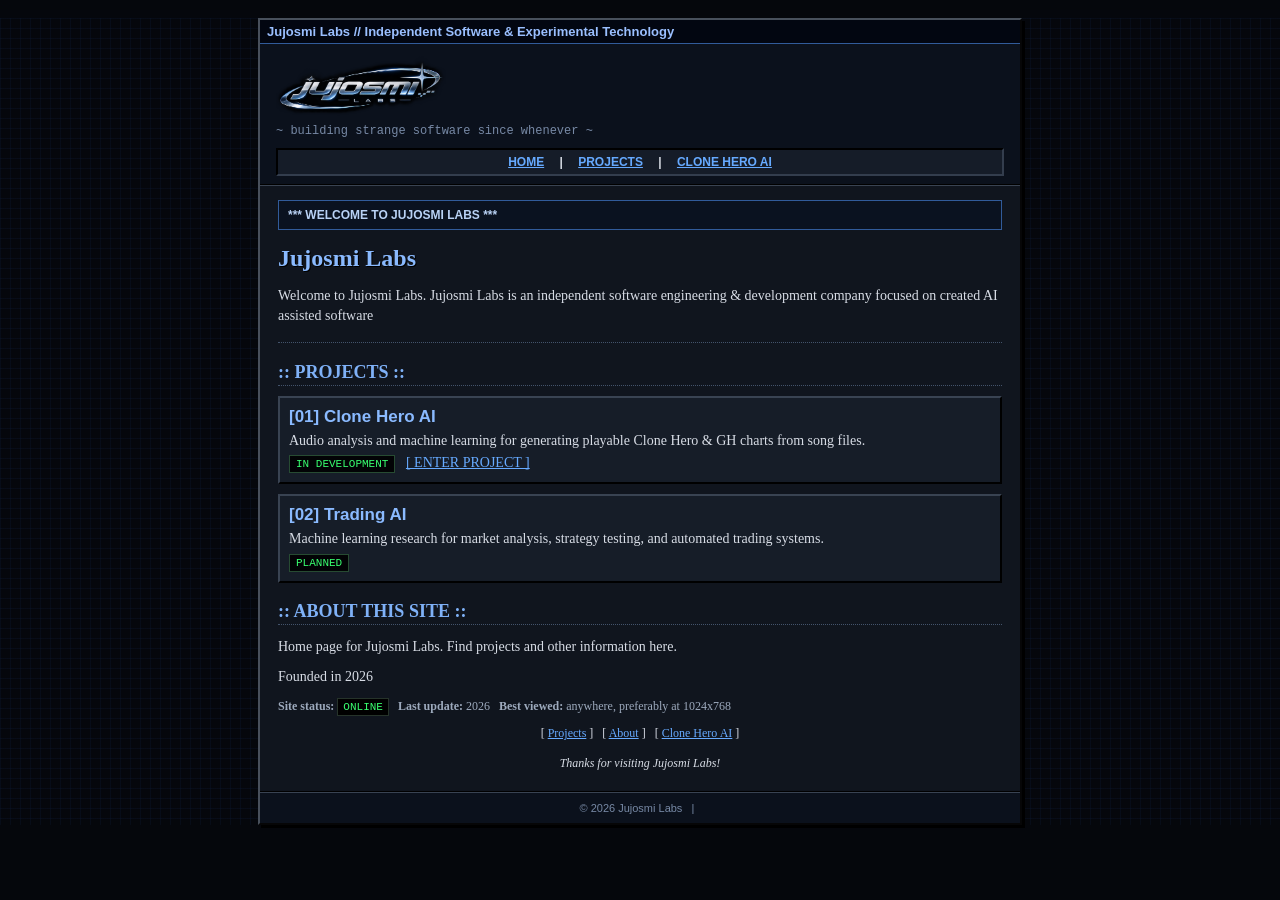
==== index.html @ 670156c3 "Add files via upload" ====
<!DOCTYPE html>
<html lang="en">
<head>
<meta charset="UTF-8"><meta name="viewport" content="width=device-width,initial-scale=1.0">
<title>Jujosmi Labs - Home</title><link rel="icon" type="image/png" href="favicon.png">
<style>
html,body{margin:0;padding:0;background:#05070c;font-family:"Times New Roman",Times,serif;color:#d7dce5;font-size:14px}
body{background-image:linear-gradient(rgba(15,35,70,.22) 1px,transparent 1px),linear-gradient(90deg,rgba(15,35,70,.22) 1px,transparent 1px);background-size:10px 10px}
a{color:#66aaff;text-decoration:underline}
a:visited{color:#a77cff}
a:hover{color:#fff}
.page{width:760px;margin:18px auto;background:#10151e;border:2px outset #48505c;box-shadow:3px 3px 0 #000}
.topbar{background:#020611;color:#9abfff;padding:4px 7px;font:bold 13px Arial,Helvetica,sans-serif;border-bottom:1px solid #315b9a}
.header{padding:10px 16px 8px;background:#0b111c;border-bottom:2px groove #394352}
.brand{display:flex;align-items:center;gap:12px;min-height:48px}
.brand img{width:170px;height:auto;display:block}
.subtitle{font:12px "Courier New",monospace;margin-top:2px;color:#7789a5}
.nav{margin-top:10px;background:#151c28;border:2px inset #333d4d;padding:5px;text-align:center;font:bold 12px Arial,Helvetica,sans-serif}
.nav a{margin:0 12px}
.content{padding:14px 18px 20px}
.notice{background:#0a1220;border:1px solid #315b9a;padding:7px 9px;font:12px Arial,Helvetica,sans-serif;color:#b9d2f5}
h1{font-size:24px;margin:15px 0 4px;color:#8abaff;text-shadow:1px 1px #000}
h2{font-size:18px;margin:18px 0 5px;color:#7fb1f7;border-bottom:1px dotted #43536b;padding-bottom:2px}
.intro{line-height:1.45}
hr{border:0;border-top:1px dotted #43536b;height:1px;margin:15px 0}
.project{border:2px outset #394352;background:#161d28;margin:10px 0;padding:9px}
.project-title{font:bold 17px Arial,Helvetica,sans-serif;color:#8abaff}
.project p{margin:5px 0;line-height:1.35}
.status{display:inline-block;background:#020305;color:#39ff70;padding:2px 6px;font:11px "Courier New",monospace;border:1px solid #274b32}
.small{font-size:12px;color:#9daabd}
.counter{font:11px "Courier New",monospace;background:#000;color:#39ff70;padding:2px 5px;border:1px solid #26332a}
.footer{border-top:2px groove #394352;background:#0b111c;text-align:center;padding:9px;font:11px Arial,Helvetica,sans-serif;color:#7789a5}
.webring{margin-top:12px;text-align:center;font-size:12px}
.box{border:2px outset #394352;background:#161d28;padding:10px;margin:12px 0}
.box-title{background:#07142a;color:#8abaff;font:bold 13px Arial,Helvetica,sans-serif;padding:3px 6px;margin:-10px -10px 9px;border-bottom:1px solid #315b9a}
table{border-collapse:collapse;width:100%;font-size:13px}
td{border:1px solid #3b4656;padding:7px;vertical-align:top}
td:first-child{width:28%;font-weight:bold;background:#111923;color:#9dc4fa}
.phase{margin:10px 0;padding:8px;border-left:5px solid #315b9a;background:#111923}
.phase b{color:#8abaff}
.tagline{font-style:italic;color:#8d9bb0;margin-bottom:13px}
@media(max-width:800px){.page{width:calc(100% - 12px);margin:6px auto}.nav a{margin:0 5px}.brand img{width:145px}}
</style>
</head>
<body>
<div class="page">
<div class="topbar">Jujosmi Labs // Independent Software &amp; Experimental Technology</div>
<header class="header">
<div class="brand"><img src="jujosmi-logo-detailed.png" alt="Jujosmi Labs"></div>
<div class="subtitle">~ building strange software since whenever ~</div>
<nav class="nav"><a href="index.html">HOME</a> | <a href="#projects">PROJECTS</a> | <a href="cloneheroai.html">CLONE HERO AI</a></nav>
</header>
<main class="content">
<div class="notice"><b>*** WELCOME TO JUJOSMI LABS ***</b> &nbsp;</div>
<h1>Jujosmi Labs</h1>
<p class="intro">Welcome to Jujosmi Labs. Jujosmi Labs is an independent software engineering & development company focused on created AI assisted software</p>
<hr>
<h2 id="projects">:: PROJECTS ::</h2>
<div class="project"><div class="project-title">[01] Clone Hero AI</div><p>Audio analysis and machine learning for generating playable Clone Hero & GH charts from song files.</p><span class="status">IN DEVELOPMENT</span> &nbsp; <a href="cloneheroai.html">[ ENTER PROJECT ]</a></div>
<div class="project"><div class="project-title">[02] Trading AI</div><p>Machine learning research for market analysis, strategy testing, and automated trading systems.</p><span class="status">PLANNED</span></div>
<h2 id="about">:: ABOUT THIS SITE ::</h2>
<p>Home page for Jujosmi Labs. Find projects and other information here.</p>
<p>Founded in 2026</p>
<p class="small"><b>Site status:</b> <span class="counter">ONLINE</span> &nbsp; <b>Last update:</b> 2026 &nbsp; <b>Best viewed:</b> anywhere, preferably at 1024x768</p>
<div class="webring">[ <a href="#projects">Projects</a> ] &nbsp; [ <a href="#about">About</a> ] &nbsp; [ <a href="cloneheroai.html">Clone Hero AI</a> ]<br><br><i>Thanks for visiting Jujosmi Labs!</i></div>
</main>
<footer class="footer">© 2026 Jujosmi Labs &nbsp; | &nbsp; <br><span class="small"></span></footer>
</div></body></html>
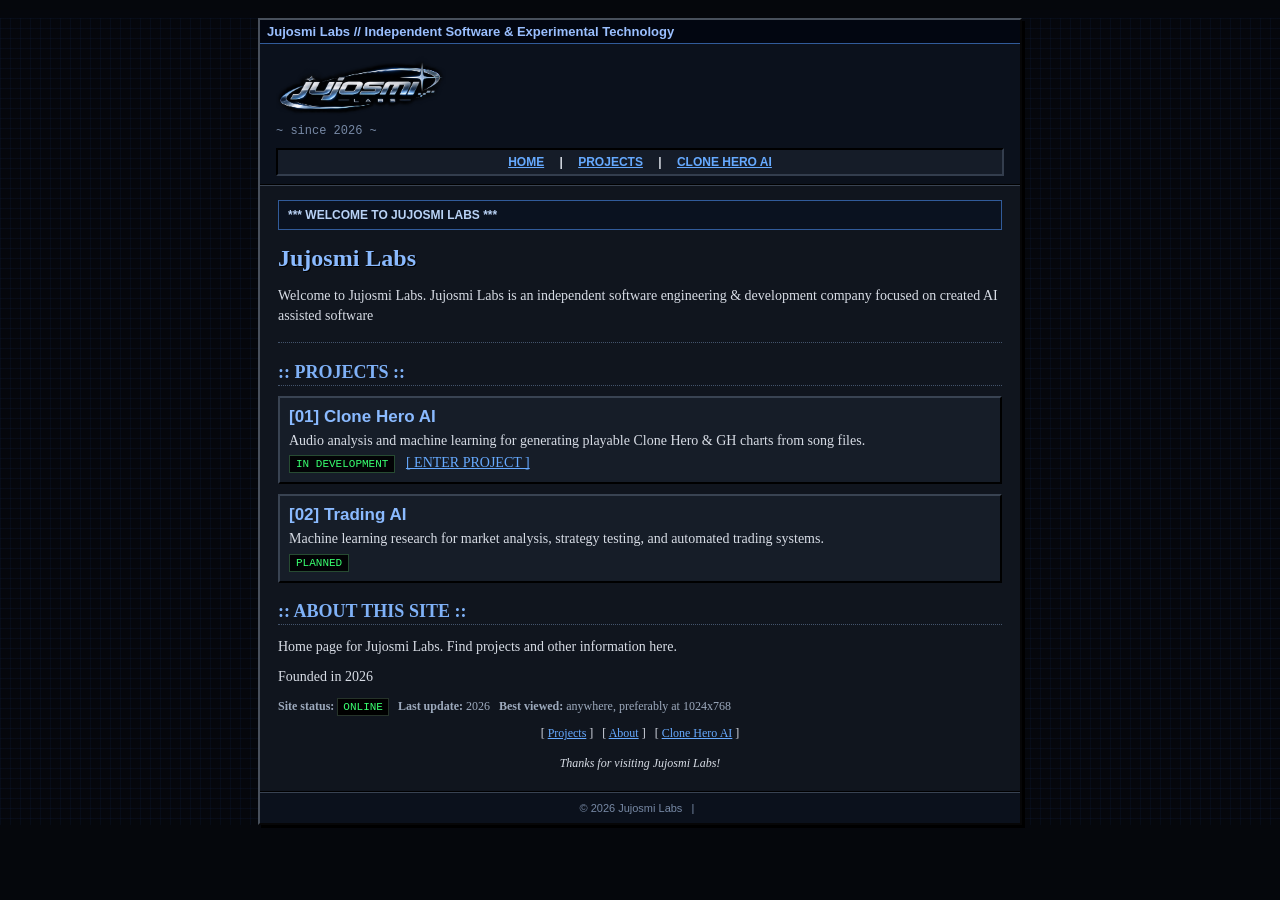
==== commit a075f649: "Add files via upload" ====
--- a/index.html
+++ b/index.html
@@ -2,7 +2,7 @@
 <html lang="en">
 <head>
 <meta charset="UTF-8"><meta name="viewport" content="width=device-width,initial-scale=1.0">
-<title>Jujosmi Labs - Home</title><link rel="icon" type="image/png" href="favicon.png">
+<title>jujosmi labs // スミス・ラボ</title><link rel="icon" type="image/png" href="favicon.png">
 <style>
 html,body{margin:0;padding:0;background:#05070c;font-family:"Times New Roman",Times,serif;color:#d7dce5;font-size:14px}
 body{background-image:linear-gradient(rgba(15,35,70,.22) 1px,transparent 1px),linear-gradient(90deg,rgba(15,35,70,.22) 1px,transparent 1px);background-size:10px 10px}
@@ -47,7 +47,7 @@
 <div class="topbar">Jujosmi Labs // Independent Software &amp; Experimental Technology</div>
 <header class="header">
 <div class="brand"><img src="jujosmi-logo-detailed.png" alt="Jujosmi Labs"></div>
-<div class="subtitle">~ building strange software since whenever ~</div>
+<div class="subtitle">~ since 2026 ~</div>
 <nav class="nav"><a href="index.html">HOME</a> | <a href="#projects">PROJECTS</a> | <a href="cloneheroai.html">CLONE HERO AI</a></nav>
 </header>
 <main class="content">
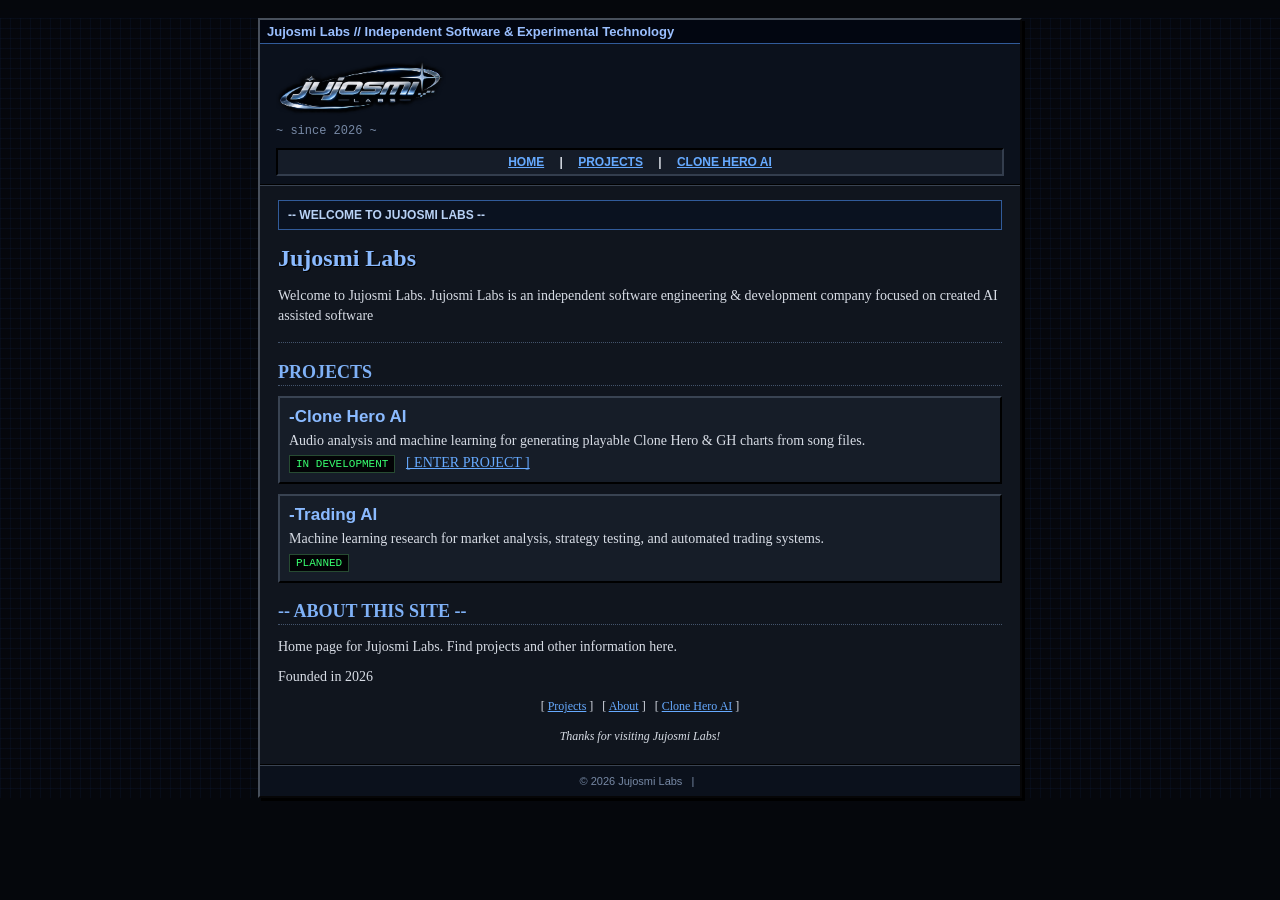
==== commit 218cc1b0: "Add files via upload" ====
--- a/index.html
+++ b/index.html
@@ -2,7 +2,7 @@
 <html lang="en">
 <head>
 <meta charset="UTF-8"><meta name="viewport" content="width=device-width,initial-scale=1.0">
-<title>jujosmi labs // スミス・ラボ</title><link rel="icon" type="image/png" href="favicon.png">
+<title>Jujosmi Labs</title><link rel="icon" type="image/png" href="favicon.png">
 <style>
 html,body{margin:0;padding:0;background:#05070c;font-family:"Times New Roman",Times,serif;color:#d7dce5;font-size:14px}
 body{background-image:linear-gradient(rgba(15,35,70,.22) 1px,transparent 1px),linear-gradient(90deg,rgba(15,35,70,.22) 1px,transparent 1px);background-size:10px 10px}
@@ -51,17 +51,16 @@
 <nav class="nav"><a href="index.html">HOME</a> | <a href="#projects">PROJECTS</a> | <a href="cloneheroai.html">CLONE HERO AI</a></nav>
 </header>
 <main class="content">
-<div class="notice"><b>*** WELCOME TO JUJOSMI LABS ***</b> &nbsp;</div>
+<div class="notice"><b>-- WELCOME TO JUJOSMI LABS --</b> &nbsp;</div>
 <h1>Jujosmi Labs</h1>
 <p class="intro">Welcome to Jujosmi Labs. Jujosmi Labs is an independent software engineering & development company focused on created AI assisted software</p>
 <hr>
-<h2 id="projects">:: PROJECTS ::</h2>
-<div class="project"><div class="project-title">[01] Clone Hero AI</div><p>Audio analysis and machine learning for generating playable Clone Hero & GH charts from song files.</p><span class="status">IN DEVELOPMENT</span> &nbsp; <a href="cloneheroai.html">[ ENTER PROJECT ]</a></div>
-<div class="project"><div class="project-title">[02] Trading AI</div><p>Machine learning research for market analysis, strategy testing, and automated trading systems.</p><span class="status">PLANNED</span></div>
-<h2 id="about">:: ABOUT THIS SITE ::</h2>
+<h2 id="projects">PROJECTS</h2>
+<div class="project"><div class="project-title">-Clone Hero AI</div><p>Audio analysis and machine learning for generating playable Clone Hero & GH charts from song files.</p><span class="status">IN DEVELOPMENT</span> &nbsp; <a href="cloneheroai.html">[ ENTER PROJECT ]</a></div>
+<div class="project"><div class="project-title">-Trading AI</div><p>Machine learning research for market analysis, strategy testing, and automated trading systems.</p><span class="status">PLANNED</span></div>
+<h2 id="about">-- ABOUT THIS SITE --</h2>
 <p>Home page for Jujosmi Labs. Find projects and other information here.</p>
 <p>Founded in 2026</p>
-<p class="small"><b>Site status:</b> <span class="counter">ONLINE</span> &nbsp; <b>Last update:</b> 2026 &nbsp; <b>Best viewed:</b> anywhere, preferably at 1024x768</p>
 <div class="webring">[ <a href="#projects">Projects</a> ] &nbsp; [ <a href="#about">About</a> ] &nbsp; [ <a href="cloneheroai.html">Clone Hero AI</a> ]<br><br><i>Thanks for visiting Jujosmi Labs!</i></div>
 </main>
 <footer class="footer">© 2026 Jujosmi Labs &nbsp; | &nbsp; <br><span class="small"></span></footer>
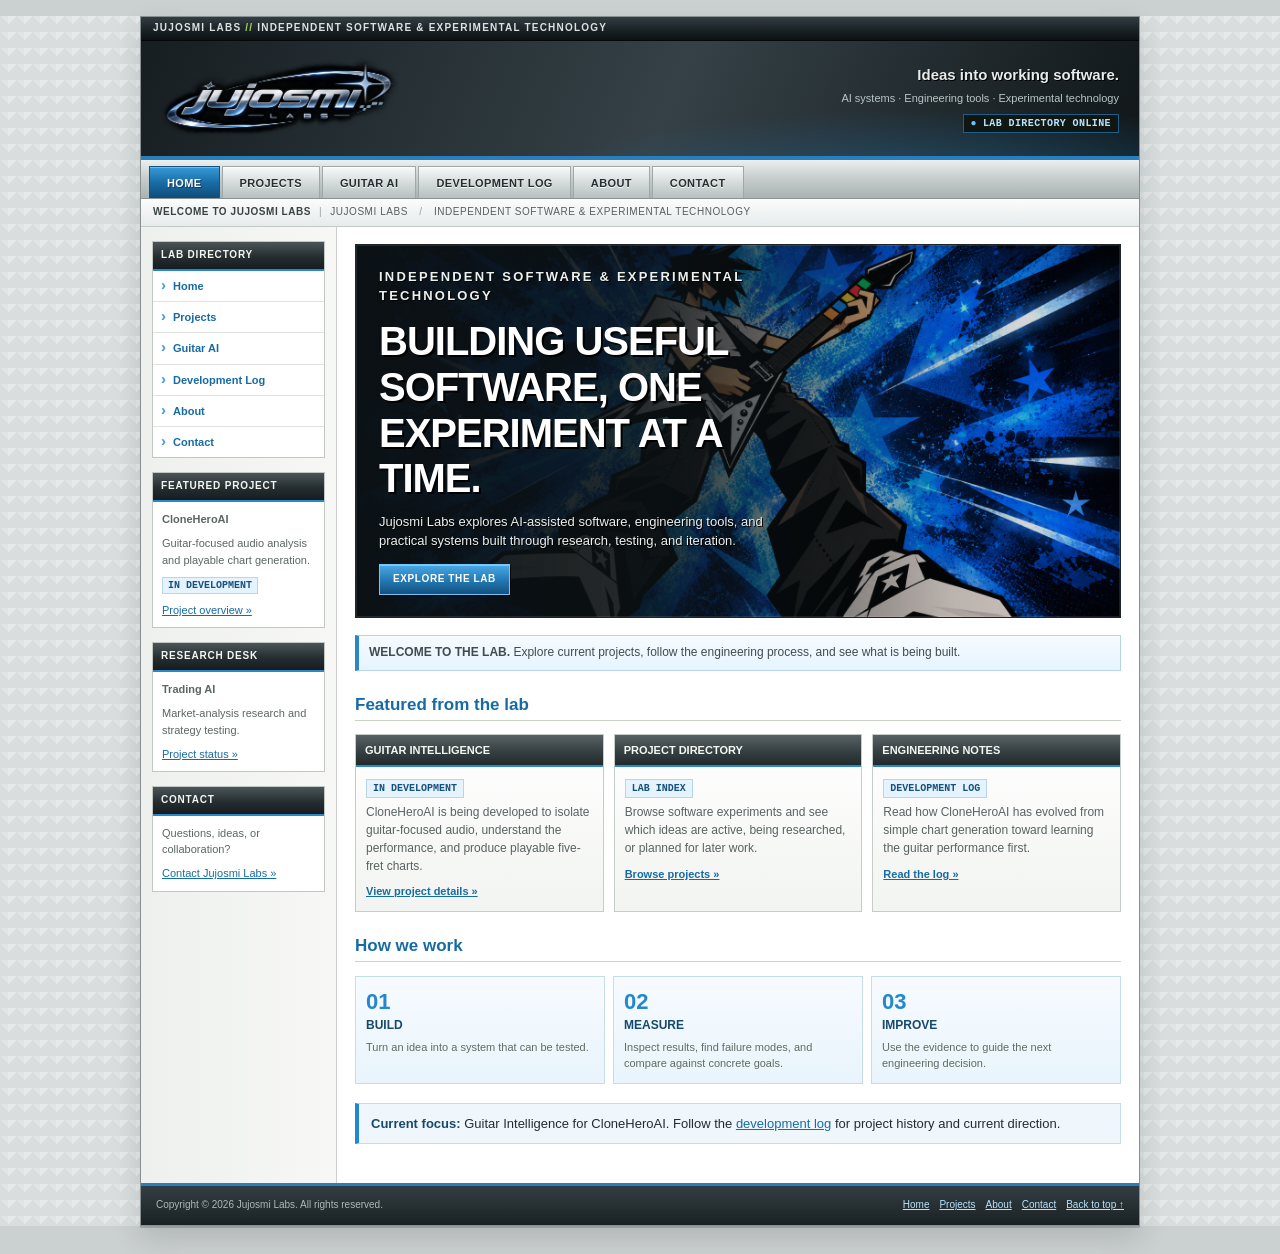
==== commit b2ab77bc: "Add files via upload" ====
--- a/index.html
+++ b/index.html
@@ -1,67 +1,54 @@
-<!DOCTYPE html>
+<!doctype html>
 <html lang="en">
 <head>
-<meta charset="UTF-8"><meta name="viewport" content="width=device-width,initial-scale=1.0">
-<title>Jujosmi Labs</title><link rel="icon" type="image/png" href="favicon.png">
-<style>
-html,body{margin:0;padding:0;background:#05070c;font-family:"Times New Roman",Times,serif;color:#d7dce5;font-size:14px}
-body{background-image:linear-gradient(rgba(15,35,70,.22) 1px,transparent 1px),linear-gradient(90deg,rgba(15,35,70,.22) 1px,transparent 1px);background-size:10px 10px}
-a{color:#66aaff;text-decoration:underline}
-a:visited{color:#a77cff}
-a:hover{color:#fff}
-.page{width:760px;margin:18px auto;background:#10151e;border:2px outset #48505c;box-shadow:3px 3px 0 #000}
-.topbar{background:#020611;color:#9abfff;padding:4px 7px;font:bold 13px Arial,Helvetica,sans-serif;border-bottom:1px solid #315b9a}
-.header{padding:10px 16px 8px;background:#0b111c;border-bottom:2px groove #394352}
-.brand{display:flex;align-items:center;gap:12px;min-height:48px}
-.brand img{width:170px;height:auto;display:block}
-.subtitle{font:12px "Courier New",monospace;margin-top:2px;color:#7789a5}
-.nav{margin-top:10px;background:#151c28;border:2px inset #333d4d;padding:5px;text-align:center;font:bold 12px Arial,Helvetica,sans-serif}
-.nav a{margin:0 12px}
-.content{padding:14px 18px 20px}
-.notice{background:#0a1220;border:1px solid #315b9a;padding:7px 9px;font:12px Arial,Helvetica,sans-serif;color:#b9d2f5}
-h1{font-size:24px;margin:15px 0 4px;color:#8abaff;text-shadow:1px 1px #000}
-h2{font-size:18px;margin:18px 0 5px;color:#7fb1f7;border-bottom:1px dotted #43536b;padding-bottom:2px}
-.intro{line-height:1.45}
-hr{border:0;border-top:1px dotted #43536b;height:1px;margin:15px 0}
-.project{border:2px outset #394352;background:#161d28;margin:10px 0;padding:9px}
-.project-title{font:bold 17px Arial,Helvetica,sans-serif;color:#8abaff}
-.project p{margin:5px 0;line-height:1.35}
-.status{display:inline-block;background:#020305;color:#39ff70;padding:2px 6px;font:11px "Courier New",monospace;border:1px solid #274b32}
-.small{font-size:12px;color:#9daabd}
-.counter{font:11px "Courier New",monospace;background:#000;color:#39ff70;padding:2px 5px;border:1px solid #26332a}
-.footer{border-top:2px groove #394352;background:#0b111c;text-align:center;padding:9px;font:11px Arial,Helvetica,sans-serif;color:#7789a5}
-.webring{margin-top:12px;text-align:center;font-size:12px}
-.box{border:2px outset #394352;background:#161d28;padding:10px;margin:12px 0}
-.box-title{background:#07142a;color:#8abaff;font:bold 13px Arial,Helvetica,sans-serif;padding:3px 6px;margin:-10px -10px 9px;border-bottom:1px solid #315b9a}
-table{border-collapse:collapse;width:100%;font-size:13px}
-td{border:1px solid #3b4656;padding:7px;vertical-align:top}
-td:first-child{width:28%;font-weight:bold;background:#111923;color:#9dc4fa}
-.phase{margin:10px 0;padding:8px;border-left:5px solid #315b9a;background:#111923}
-.phase b{color:#8abaff}
-.tagline{font-style:italic;color:#8d9bb0;margin-bottom:13px}
-@media(max-width:800px){.page{width:calc(100% - 12px);margin:6px auto}.nav a{margin:0 5px}.brand img{width:145px}}
-</style>
+<meta charset="utf-8">
+<meta name="viewport" content="width=device-width, initial-scale=1">
+<title>Jujosmi Labs | Independent Software & Experimental Technology</title>
+<meta name="description" content="Jujosmi Labs — independent software engineering, AI-assisted software, and experimental technology.">
+<link rel="icon" type="image/png" href="favicon.png">
+<link rel="stylesheet" href="retro.css">
 </head>
 <body>
-<div class="page">
-<div class="topbar">Jujosmi Labs // Independent Software &amp; Experimental Technology</div>
-<header class="header">
-<div class="brand"><img src="jujosmi-logo-detailed.png" alt="Jujosmi Labs"></div>
-<div class="subtitle">~ since 2026 ~</div>
-<nav class="nav"><a href="index.html">HOME</a> | <a href="#projects">PROJECTS</a> | <a href="cloneheroai.html">CLONE HERO AI</a></nav>
-</header>
-<main class="content">
-<div class="notice"><b>-- WELCOME TO JUJOSMI LABS --</b> &nbsp;</div>
-<h1>Jujosmi Labs</h1>
-<p class="intro">Welcome to Jujosmi Labs. Jujosmi Labs is an independent software engineering & development company focused on created AI assisted software</p>
-<hr>
-<h2 id="projects">PROJECTS</h2>
-<div class="project"><div class="project-title">-Clone Hero AI</div><p>Audio analysis and machine learning for generating playable Clone Hero & GH charts from song files.</p><span class="status">IN DEVELOPMENT</span> &nbsp; <a href="cloneheroai.html">[ ENTER PROJECT ]</a></div>
-<div class="project"><div class="project-title">-Trading AI</div><p>Machine learning research for market analysis, strategy testing, and automated trading systems.</p><span class="status">PLANNED</span></div>
-<h2 id="about">-- ABOUT THIS SITE --</h2>
-<p>Home page for Jujosmi Labs. Find projects and other information here.</p>
-<p>Founded in 2026</p>
-<div class="webring">[ <a href="#projects">Projects</a> ] &nbsp; [ <a href="#about">About</a> ] &nbsp; [ <a href="cloneheroai.html">Clone Hero AI</a> ]<br><br><i>Thanks for visiting Jujosmi Labs!</i></div>
-</main>
-<footer class="footer">© 2026 Jujosmi Labs &nbsp; | &nbsp; <br><span class="small"></span></footer>
-</div></body></html>+<div class="site-shell" id="top">
+  <div class="topline">Jujosmi Labs <span style="color:#a9d85b">//</span> Independent Software &amp; Experimental Technology</div>
+  <header class="brand-header">
+    <a class="brand-link" href="index.html" aria-label="Jujosmi Labs home"><img src="jujosmi-logo-detailed.png" alt="Jujosmi Labs"></a>
+    <div class="brand-copy"><p class="strap">Ideas into working software.</p><p class="substrap">AI systems · Engineering tools · Experimental technology</p><span class="online">LAB DIRECTORY ONLINE</span></div>
+  </header>
+  <nav class="main-nav" aria-label="Main navigation"><a href="index.html" aria-current="page">Home</a><a href="projects.html">Projects</a><a href="cloneheroai.html">Guitar AI</a><a href="devblog.html">Development Log</a><a href="about.html">About</a><a href="contact.html">Contact</a></nav>
+  
+  <div class="section-strip"><strong>Welcome to Jujosmi Labs</strong><span class="sep">|</span>Jujosmi Labs <span class="sep">/</span> Independent Software &amp; Experimental Technology</div>
+  <div class="layout">
+    <aside class="sidebar" aria-label="Lab directory">
+      <div class="side-box"><div class="side-heading">Lab Directory</div><ul class="side-links"><li><a href="index.html">Home</a></li><li><a href="projects.html">Projects</a></li><li><a href="cloneheroai.html">Guitar AI</a></li><li><a href="devblog.html">Development Log</a></li><li><a href="about.html">About</a></li><li><a href="contact.html">Contact</a></li></ul></div>
+      <div class="side-box"><div class="side-heading">Featured Project</div><div class="side-content"><p><strong>CloneHeroAI</strong></p><p>Guitar-focused audio analysis and playable chart generation.</p><p><span class="side-status">IN DEVELOPMENT</span></p><p><a href="cloneheroai.html">Project overview &raquo;</a></p></div></div>
+      <div class="side-box"><div class="side-heading">Research Desk</div><div class="side-content"><p><strong>Trading AI</strong></p><p>Market-analysis research and strategy testing.</p><p><a href="projects.html">Project status &raquo;</a></p></div></div>
+      <div class="side-box"><div class="side-heading">Contact</div><div class="side-content"><p>Questions, ideas, or collaboration?</p><p><a href="contact.html">Contact Jujosmi Labs &raquo;</a></p></div></div>
+    </aside>
+    <main class="content"><section class="hero-feature" aria-label="Jujosmi Labs introduction">
+  <div class="hero-copy">
+    <p class="hero-eyebrow">Independent software &amp; experimental technology</p>
+    <h1>Building useful software, one experiment at a time.</h1>
+    <p>Jujosmi Labs explores AI-assisted software, engineering tools, and practical systems built through research, testing, and iteration.</p>
+    <a class="hero-action" href="projects.html">Explore the lab</a>
+  </div>
+</section>
+<div class="notice"><strong>WELCOME TO THE LAB.</strong> Explore current projects, follow the engineering process, and see what is being built.</div>
+<h2 id="featured">Featured from the lab</h2>
+<div class="feature-grid">
+  <section class="feature-panel"><h3>Guitar Intelligence</h3><div class="panel-body"><span class="status-pill">In development</span><p>CloneHeroAI is being developed to isolate guitar-focused audio, understand the performance, and produce playable five-fret charts.</p><a class="panel-link" href="cloneheroai.html">View project details &raquo;</a></div></section>
+  <section class="feature-panel"><h3>Project Directory</h3><div class="panel-body"><span class="status-pill">Lab index</span><p>Browse software experiments and see which ideas are active, being researched, or planned for later work.</p><a class="panel-link" href="projects.html">Browse projects &raquo;</a></div></section>
+  <section class="feature-panel"><h3>Engineering Notes</h3><div class="panel-body"><span class="status-pill">Development log</span><p>Read how CloneHeroAI has evolved from simple chart generation toward learning the guitar performance first.</p><a class="panel-link" href="devblog.html">Read the log &raquo;</a></div></section>
+</div>
+<h2>How we work</h2>
+<div class="steps">
+  <div class="step"><span class="num">01</span><strong>BUILD</strong><p>Turn an idea into a system that can be tested.</p></div>
+  <div class="step"><span class="num">02</span><strong>MEASURE</strong><p>Inspect results, find failure modes, and compare against concrete goals.</p></div>
+  <div class="step"><span class="num">03</span><strong>IMPROVE</strong><p>Use the evidence to guide the next engineering decision.</p></div>
+</div>
+<div class="callout"><strong>Current focus:</strong> Guitar Intelligence for CloneHeroAI. Follow the <a href="devblog.html">development log</a> for project history and current direction.</div></main>
+  </div>
+  <footer class="footer"><div>Copyright &copy; 2026 Jujosmi Labs. All rights reserved.</div><div class="footer-links"><a href="index.html">Home</a><a href="projects.html">Projects</a><a href="about.html">About</a><a href="contact.html">Contact</a><a href="#top">Back to top &uarr;</a></div></footer>
+</div>
+</body>
+</html>
--- a/retro.css
+++ b/retro.css
@@ -0,0 +1,427 @@
+/* Jujosmi Labs — early-2000s technology portal theme */
+:root {
+  --ink: #1c2429;
+  --ink-2: #10171b;
+  --green: #2388cf;
+  --green-bright: #70c6ff;
+  --green-dark: #14517d;
+  --link: #176ba5;
+  --text: #252b2d;
+  --muted: #697174;
+  --line: #bfc5c5;
+  --panel: #f5f6f3;
+}
+* { box-sizing: border-box; }
+html { background: #cbd0d0; }
+body {
+  margin: 0;
+  color: var(--text);
+  font-family: Arial, Helvetica, sans-serif;
+  font-size: 13px;
+  line-height: 1.48;
+  background:
+    linear-gradient(135deg, rgba(255,255,255,.38) 25%, transparent 25%) -8px 0/16px 16px,
+    linear-gradient(225deg, rgba(255,255,255,.22) 25%, transparent 25%) -8px 0/16px 16px,
+    #d8dddd;
+}
+a { color: var(--link); text-decoration: underline; }
+a:visited { color: #5d6b2f; }
+a:hover, a:focus { color: #192600; text-decoration: none; }
+img { max-width: 100%; }
+.site-shell {
+  width: min(1000px, calc(100% - 28px));
+  margin: 16px auto 28px;
+  background: #fff;
+  border: 1px solid #899092;
+  box-shadow: 0 2px 0 rgba(0,0,0,.17), 0 12px 26px rgba(32,41,42,.16);
+}
+.topline {
+  min-height: 24px;
+  padding: 4px 12px;
+  color: #dce2e2;
+  background: linear-gradient(#323d42, #171e22 65%, #0c1114);
+  border-bottom: 1px solid #050809;
+  font-size: 10px;
+  font-weight: bold;
+  letter-spacing: .12em;
+  text-transform: uppercase;
+}
+.brand-header {
+  display: flex;
+  align-items: center;
+  justify-content: space-between;
+  gap: 18px;
+  min-height: 105px;
+  padding: 10px 20px;
+  color: #e9ecec;
+  background:
+    radial-gradient(ellipse at 82% 120%, rgba(137,190,30,.34), transparent 36%),
+    linear-gradient(112deg, #171e22, #354147 53%, #111719);
+  border-bottom: 4px solid #789f26;
+}
+.brand-link { display: inline-flex; align-items: center; flex: 0 0 auto; }
+.brand-link img { display: block; width: 238px; height: auto; }
+.brand-copy { margin-left: auto; text-align: right; max-width: 340px; }
+.brand-copy .strap { margin: 0; color: #e8ecec; font-size: 15px; font-weight: bold; text-shadow: 1px 1px #000; }
+.brand-copy .substrap { margin: 4px 0 0; color: #b9c6c6; font-size: 11px; }
+.online { display: inline-block; margin-top: 8px; padding: 3px 7px; color: #c5e786; background: #101713; border: 1px solid #5b7e24; font: bold 10px "Courier New", monospace; letter-spacing: .04em; }
+.online:before { content: "●"; color: #a0d638; margin-right: 6px; }
+.main-nav {
+  display: flex;
+  flex-wrap: wrap;
+  gap: 2px;
+  padding: 6px 8px 0;
+  background: linear-gradient(#ecefef, #c7cdcd 47%, #aab2b2);
+  border-bottom: 1px solid #8a9393;
+}
+.main-nav a {
+  display: block;
+  min-height: 32px;
+  padding: 8px 17px 7px;
+  color: #252e31;
+  text-decoration: none;
+  text-transform: uppercase;
+  font-size: 11px;
+  line-height: 16px;
+  font-weight: bold;
+  letter-spacing: .035em;
+  text-shadow: 0 1px #fff;
+  background: linear-gradient(#f9fafa, #d7dddd 48%, #b7bfc0);
+  border: 1px solid #9fa8a9;
+  border-bottom: 0;
+  box-shadow: inset 0 1px rgba(255,255,255,.9);
+}
+.main-nav a:hover, .main-nav a:focus {
+  color: #203000;
+  background: linear-gradient(#eff8d9, #cce59d 50%, #a8cc65);
+}
+.main-nav a[aria-current="page"] {
+  color: #fff;
+  text-shadow: 1px 1px #26360c;
+  background: linear-gradient(#789e28, #577b16 52%, #3e5c0b);
+  border-color: #46620f;
+  box-shadow: inset 0 1px rgba(255,255,255,.3);
+}
+.project-nav {
+  display: flex;
+  flex-wrap: wrap;
+  gap: 2px;
+  padding: 5px 8px;
+  background: linear-gradient(#f6f7f6, #d7dddd);
+  border-bottom: 1px solid #b4bcbc;
+}
+.project-nav .project-nav-label {
+  align-self: center;
+  margin: 0 8px 0 3px;
+  color: #64706e;
+  font-size: 9px;
+  font-weight: bold;
+  text-transform: uppercase;
+  letter-spacing: .08em;
+}
+.project-nav a {
+  display: block;
+  padding: 5px 10px;
+  color: #44504f;
+  background: linear-gradient(#fff, #e4e8e6 50%, #cbd2cf);
+  border: 1px solid #b2bab8;
+  text-decoration: none;
+  text-transform: uppercase;
+  font-size: 9px;
+  font-weight: bold;
+  letter-spacing: .04em;
+}
+.project-nav a:hover, .project-nav a:focus { background: linear-gradient(#eff8d9, #cce59d); color: #283b09; }
+.project-nav a[aria-current="page"] { color: #fff; text-shadow: 1px 1px #26360c; background: linear-gradient(#789e28, #577b16 52%, #3e5c0b); border-color: #46620f; }
+.section-strip {
+  min-height: 27px;
+  padding: 6px 12px;
+  color: #56605f;
+  background: linear-gradient(#fbfcfc, #e7ebeb);
+  border-bottom: 1px solid #c3c9c9;
+  font-size: 10px;
+  text-transform: uppercase;
+  letter-spacing: .055em;
+}
+.section-strip strong { color: #394244; }
+.section-strip .sep { padding: 0 8px; color: #99a0a0; }
+.layout { display: grid; grid-template-columns: 196px minmax(0, 1fr); align-items: stretch; }
+.sidebar {
+  padding: 14px 11px 18px;
+  background: linear-gradient(90deg, #eef0ee, #f7f8f6);
+  border-right: 1px solid #cbd0ce;
+}
+.side-box { margin: 0 0 14px; border: 1px solid #c1c8c4; background: #fff; }
+.side-heading {
+  padding: 6px 8px;
+  color: #f4f6f2;
+  background: linear-gradient(#4b5558, #252d30 55%, #161d20);
+  border-bottom: 2px solid #83ad24;
+  font-size: 10px;
+  font-weight: bold;
+  letter-spacing: .08em;
+  text-transform: uppercase;
+}
+.side-links { margin: 0; padding: 0; list-style: none; }
+.side-links li { border-bottom: 1px solid #e0e4e1; }
+.side-links li:last-child { border-bottom: 0; }
+.side-links a { display: block; padding: 7px 8px; color: #3f5f12; text-decoration: none; font-size: 11px; font-weight: bold; }
+.side-links a:before { content: "›"; color: #87b42a; margin-right: 7px; font-size: 15px; line-height: 8px; }
+.side-links a:hover, .side-links a:focus { color: #1e2d08; background: #eef5e1; }
+.side-content { padding: 9px; font-size: 11px; color: #5c6665; }
+.side-content p { margin: 0 0 8px; }
+.side-content p:last-child { margin-bottom: 0; }
+.side-content .side-status { display: inline-block; padding: 2px 5px; color: #4c6b12; background: #edf4dd; border: 1px solid #c6d8a0; font: bold 10px "Courier New", monospace; }
+.content { min-width: 0; padding: 17px 18px 24px; background: #fff; }
+.page-kicker { margin: 0 0 4px; color: #687274; font-size: 10px; font-weight: bold; text-transform: uppercase; letter-spacing: .14em; }
+h1 { margin: 0 0 11px; color: #303a3c; font-size: 27px; line-height: 1.14; letter-spacing: -.025em; }
+h2 { margin: 23px 0 9px; padding: 0 0 5px; color: #526d19; border-bottom: 1px solid #cbd3c4; font-size: 17px; line-height: 1.25; }
+h3 { margin: 13px 0 5px; color: #3a4446; font-size: 14px; }
+p { margin: 0 0 11px; }
+.lead { color: #596363; font-size: 15px; line-height: 1.55; }
+.rule { height: 1px; margin: 17px 0; border: 0; background: linear-gradient(90deg, #a0b96d, #dce2d7 70%, transparent); }
+.notice {
+  margin: 0 0 15px;
+  padding: 8px 10px;
+  color: #424c4e;
+  background: linear-gradient(#f7f9f4, #e9efdf);
+  border: 1px solid #cbd9b3;
+  border-left: 4px solid #86b52b;
+  font-size: 12px;
+}
+.hero-feature {
+  position: relative;
+  display: flex;
+  align-items: center;
+  min-height: 250px;
+  margin: 0 0 17px;
+  overflow: hidden;
+  color: #fff;
+  background-color: #11191d;
+  background-image: linear-gradient(90deg, rgba(11,17,20,.98) 0%, rgba(11,17,20,.88) 39%, rgba(11,17,20,.22) 78%, rgba(11,17,20,.1) 100%), url("rocky-hero.png");
+  background-position: center, 60% 45%;
+  background-size: cover;
+  border: 1px solid #1d2528;
+  box-shadow: inset 0 0 0 1px rgba(255,255,255,.1);
+}
+.hero-copy { position: relative; z-index: 1; width: 64%; padding: 22px 23px; }
+.hero-eyebrow { margin: 0 0 8px; color: #b7df63; font-size: 10px; font-weight: bold; text-transform: uppercase; letter-spacing: .17em; }
+.hero-feature h1 { margin: 0 0 10px; color: #fff; font-size: clamp(26px, 4vw, 40px); text-transform: uppercase; text-shadow: 2px 2px #000; }
+.hero-feature p { max-width: 385px; margin-bottom: 14px; color: #edf1ee; font-size: 13px; text-shadow: 1px 1px #000; }
+.hero-action {
+  display: inline-block;
+  padding: 7px 13px;
+  color: #fff !important;
+  text-decoration: none;
+  text-transform: uppercase;
+  font-size: 10px;
+  font-weight: bold;
+  letter-spacing: .06em;
+  background: linear-gradient(#97c63a, #66951a 53%, #507b10);
+  border: 1px solid #a9d35a;
+  box-shadow: inset 0 1px rgba(255,255,255,.35), 1px 1px 0 #000;
+}
+.hero-action:hover, .hero-action:focus { background: linear-gradient(#b0db52, #83b72b); }
+.feature-grid { display: grid; grid-template-columns: repeat(3, minmax(0, 1fr)); gap: 10px; margin: 13px 0 17px; }
+.feature-panel { min-width: 0; border: 1px solid #c6ccca; background: linear-gradient(#fff, #f2f4f1); }
+.feature-panel h3 { margin: 0; padding: 7px 9px; color: #f5f7f4; background: linear-gradient(#586264, #333d3f 60%, #22292b); border-bottom: 2px solid #88b52b; font-size: 11px; text-transform: uppercase; }
+.feature-panel .panel-body { padding: 10px; font-size: 12px; color: #596262; }
+.feature-panel .panel-body p { margin: 0 0 8px; }
+.feature-panel .panel-link { display: inline-block; font-weight: bold; font-size: 11px; }
+.status-pill { display: inline-block; margin: 2px 0 6px; padding: 3px 6px; color: #58761a; background: #edf5dc; border: 1px solid #c9dba8; font: bold 10px "Courier New", monospace; text-transform: uppercase; }
+.project-row { display: grid; grid-template-columns: 150px minmax(0, 1fr); gap: 13px; padding: 12px 0; border-bottom: 1px solid #e0e4df; }
+.project-row:first-of-type { padding-top: 3px; }
+.project-icon { display: grid; place-items: center; min-height: 100px; padding: 10px; text-align: center; color: #eaf2d9; background: radial-gradient(ellipse at 50% 0%, #6c8d27, #333f28 60%, #1e2828); border: 1px solid #26312b; font-size: 14px; font-weight: bold; text-transform: uppercase; text-shadow: 1px 1px #000; }
+.project-row h3 { margin-top: 0; }
+.data-table { width: 100%; border-collapse: collapse; margin: 10px 0 16px; font-size: 12px; }
+.data-table th { padding: 7px 8px; text-align: left; color: #f4f6f2; background: linear-gradient(#4e595b, #283133); border: 1px solid #485355; font-size: 10px; text-transform: uppercase; letter-spacing: .05em; }
+.data-table td { padding: 8px; vertical-align: top; border: 1px solid #d2d8d2; }
+.data-table tr:nth-child(even) td { background: #f4f6f2; }
+.steps { display: grid; grid-template-columns: repeat(3, minmax(0, 1fr)); gap: 8px; margin: 14px 0 19px; }
+.step { position: relative; padding: 12px 10px 11px; background: linear-gradient(#f8faf5, #e9eee2); border: 1px solid #c5cfb6; }
+.step .num { display: block; color: #85ae2a; font: bold 22px Arial, sans-serif; }
+.step strong { display: block; margin: 2px 0 4px; color: #3b4e18; font-size: 12px; }
+.step p { margin: 0; font-size: 11px; color: #626b61; }
+.log-entry { display: grid; grid-template-columns: 52px minmax(0,1fr); gap: 12px; margin: 0; padding: 13px 0; border-bottom: 1px solid #e1e5e0; }
+.log-num { align-self: start; padding: 6px 4px; text-align: center; color: #ecf4dc; background: linear-gradient(#789d2c, #46630f); border: 1px solid #3a510e; font: bold 16px Arial, sans-serif; }
+.log-entry h3 { margin: 0 0 5px; }
+.log-entry p { margin-bottom: 6px; }
+.callout { margin: 15px 0; padding: 10px 12px; background: #f2f5ed; border: 1px solid #d1dbc1; border-left: 4px solid #86b32a; }
+.callout strong { color: #415c14; }
+.breadcrumb { margin: -3px 0 14px; color: #88918f; font-size: 10px; }
+.breadcrumb a { text-decoration: none; }
+.link-list { margin: 7px 0 14px; padding-left: 19px; }
+.link-list li { margin: 4px 0; }
+.contact-card { padding: 15px; background: linear-gradient(#f7f9f5, #e9eee3); border: 1px solid #ccd6c0; }
+.contact-address { display: inline-block; margin: 2px 0 5px; padding: 7px 10px; color: #3f5b12; font-weight: bold; background: #fff; border: 1px solid #c9d3bf; }
+.footer {
+  display: flex;
+  flex-wrap: wrap;
+  justify-content: space-between;
+  gap: 8px 18px;
+  padding: 12px 15px;
+  color: #aeb8b8;
+  background: linear-gradient(#343e42, #192124);
+  border-top: 3px solid #7eaa24;
+  font-size: 10px;
+}
+.footer a { color: #d7e9b2; }
+.footer-links { display: flex; flex-wrap: wrap; gap: 10px; }
+.small { color: #6b7472; font-size: 11px; }
+.center { text-align: center; }
+@media (max-width: 760px) {
+  .site-shell { width: calc(100% - 12px); margin: 6px auto 12px; }
+  .brand-header { min-height: 86px; padding: 9px 12px; }
+  .brand-link img { width: 190px; }
+  .brand-copy { display: none; }
+  .main-nav { padding: 5px 5px 0; }
+  .main-nav a { flex: 1 1 auto; padding: 7px 9px; text-align: center; }
+  .project-nav { padding: 5px; }
+  .project-nav .project-nav-label { width: 100%; padding: 1px 4px; }
+  .project-nav a { flex: 1 1 auto; text-align: center; }
+  .layout { grid-template-columns: 1fr; }
+  .sidebar { display: none; }
+  .content { padding: 14px 12px 20px; }
+  .hero-feature { min-height: 230px; background-position: center, 62% 50%; }
+  .hero-copy { width: 80%; padding: 17px; }
+  .hero-feature h1 { font-size: 28px; }
+  .feature-grid { grid-template-columns: 1fr; }
+  .project-row { grid-template-columns: 105px minmax(0,1fr); }
+  .steps { grid-template-columns: 1fr; }
+  .footer { flex-direction: column; }
+}
+@media (max-width: 430px) {
+  .brand-link img { width: 165px; }
+  .main-nav a { min-width: 30%; padding: 7px 5px; font-size: 10px; }
+  h1 { font-size: 24px; }
+  .hero-copy { width: 100%; }
+  .hero-feature { background-image: linear-gradient(90deg, rgba(11,17,20,.95), rgba(11,17,20,.72)), url("rocky-hero.png"); }
+  .project-row { grid-template-columns: 1fr; }
+  .project-icon { min-height: 55px; }
+}
+
+/* JUJOSMI LABS — BLUE THEME OVERRIDES */
+
+a { color: #176ba5; }
+a:visited { color: #47789a; }
+a:hover, a:focus { color: #073657; }
+
+.brand-header {
+  background:
+    radial-gradient(
+      ellipse at 82% 120%,
+      rgba(35, 136, 207, .34),
+      transparent 36%
+    ),
+    linear-gradient(112deg, #171e22, #354147 53%, #111719);
+  border-bottom-color: #287fbd;
+}
+
+.online {
+  color: #b9e4ff;
+  border-color: #205e88;
+}
+.online:before { color: #66c3ff; }
+
+.main-nav a:hover,
+.main-nav a:focus {
+  color: #103c59;
+  background: linear-gradient(#eff8ff, #cce9ff 50%, #89c9f2);
+}
+
+.main-nav a[aria-current="page"],
+.project-nav a[aria-current="page"] {
+  color: #fff;
+  text-shadow: 1px 1px #103755;
+  background: linear-gradient(#379bd9, #176ca5 52%, #104c79);
+  border-color: #14557f;
+}
+
+.project-nav a:hover,
+.project-nav a:focus {
+  color: #16476a;
+  background: linear-gradient(#eff8ff, #cce9ff);
+}
+
+.side-heading,
+.feature-panel h3 {
+  border-bottom-color: #2988c8;
+}
+
+.side-links a { color: #176ba5; }
+.side-links a:before { color: #3b9bda; }
+
+.side-links a:hover,
+.side-links a:focus {
+  color: #103c59;
+  background: #e8f5ff;
+}
+
+.side-content .side-status,
+.status-pill {
+  color: #15517d;
+  background: #e5f3ff;
+  border-color: #b8d6ea;
+}
+
+h2 { color: #176ba5; }
+
+.rule {
+  background: linear-gradient(90deg, #60b1e4, #dce8f0 70%, transparent);
+}
+
+.notice {
+  background: linear-gradient(#f6fbff, #e6f4ff);
+  border-color: #b8d6ea;
+  border-left-color: #2987c5;
+}
+
+.hero-eyebrow { color: #70c6ff; }
+
+.hero-action {
+  background: linear-gradient(#49a9e6, #2379b4 53%, #14517d);
+  border-color: #70c6ff;
+}
+
+.hero-action:hover,
+.hero-action:focus {
+  background: linear-gradient(#70c6ff, #2388cf);
+}
+
+.project-icon {
+  color: #e5f3ff;
+  background: radial-gradient(
+    ellipse at 50% 0%,
+    #247fb4,
+    #263e4d 60%,
+    #1e2828
+  );
+}
+
+.step {
+  background: linear-gradient(#f7fbff, #e9f4fc);
+  border-color: #c5dceb;
+}
+
+.step .num { color: #2388cf; }
+.step strong { color: #17496b; }
+
+.log-num {
+  color: #e5f3ff;
+  background: linear-gradient(#379bd9, #14517d);
+  border-color: #104c79;
+}
+
+.callout {
+  background: #f0f7fc;
+  border-color: #c5dceb;
+  border-left-color: #2388cf;
+}
+
+.callout strong { color: #17496b; }
+
+.contact-address { color: #176ba5; }
+
+.footer { border-top-color: #287fbd; }
+.footer a { color: #b9e4ff; }
+
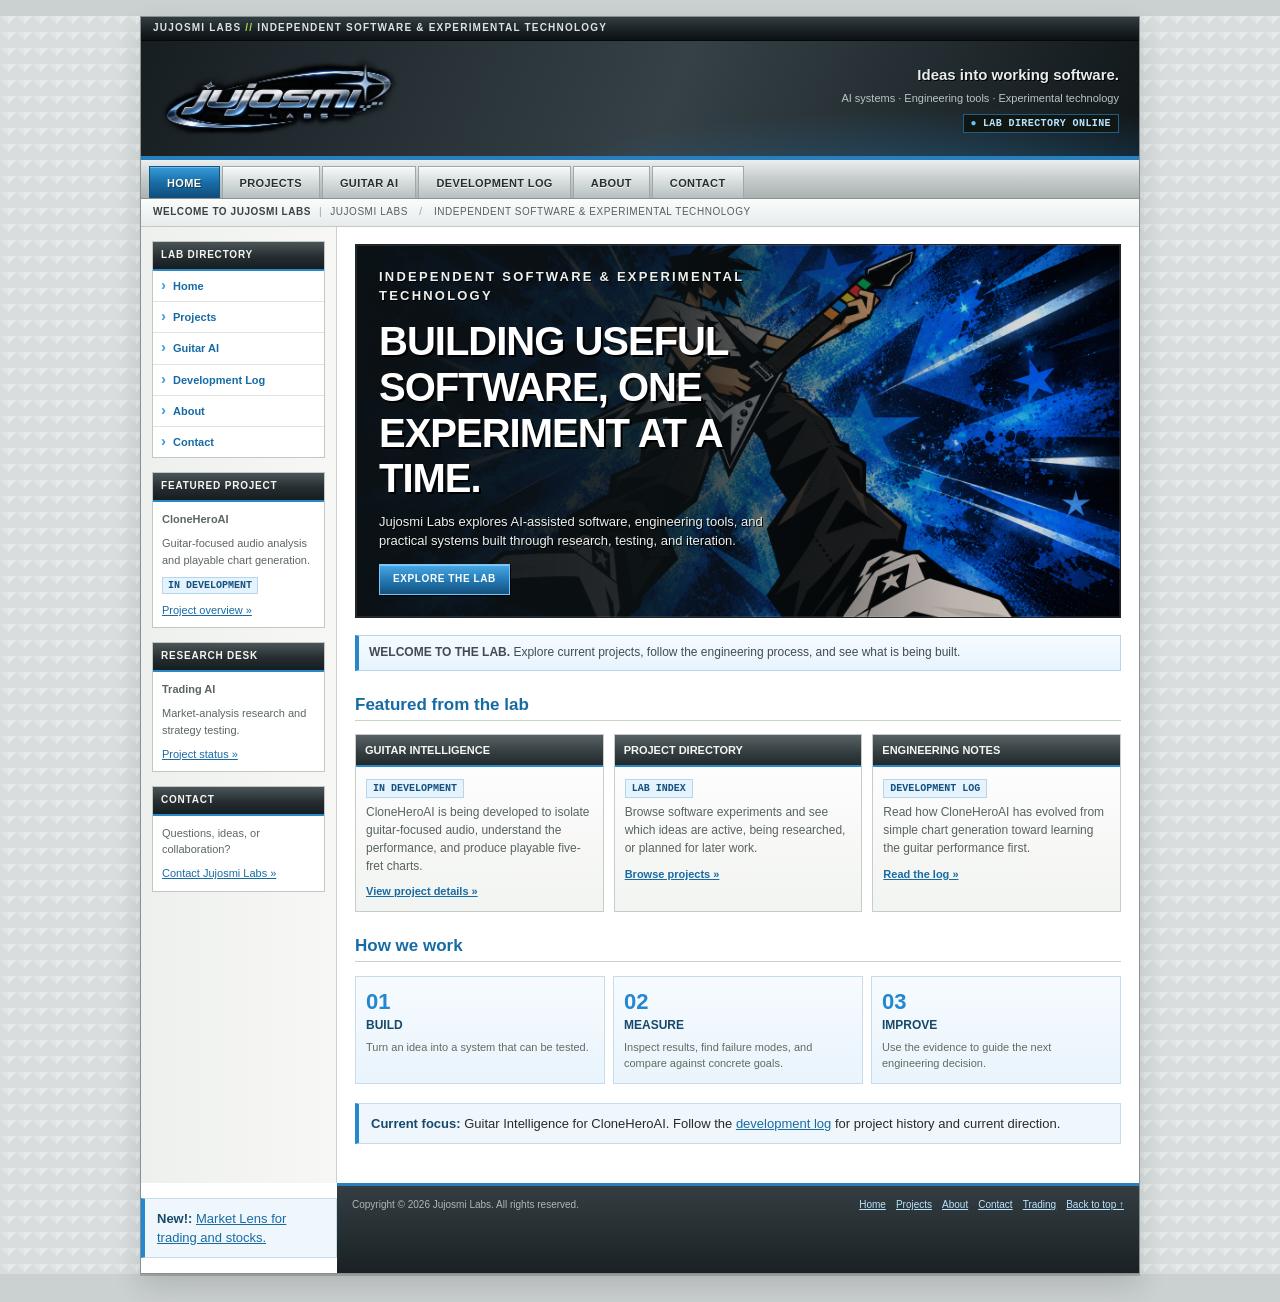
==== commit 074bbd14: "Update index.html" ====
--- a/index.html
+++ b/index.html
@@ -47,8 +47,9 @@
   <div class="step"><span class="num">03</span><strong>IMPROVE</strong><p>Use the evidence to guide the next engineering decision.</p></div>
 </div>
 <div class="callout"><strong>Current focus:</strong> Guitar Intelligence for CloneHeroAI. Follow the <a href="devblog.html">development log</a> for project history and current direction.</div></main>
+<div class="callout"><strong>New!:</strong> <a href="trade.jujosmi.com">Market Lens for trading and stocks.</a></main>
   </div>
-  <footer class="footer"><div>Copyright &copy; 2026 Jujosmi Labs. All rights reserved.</div><div class="footer-links"><a href="index.html">Home</a><a href="projects.html">Projects</a><a href="about.html">About</a><a href="contact.html">Contact</a><a href="#top">Back to top &uarr;</a></div></footer>
+  <footer class="footer"><div>Copyright &copy; 2026 Jujosmi Labs. All rights reserved.</div><div class="footer-links"><a href="index.html">Home</a><a href="projects.html">Projects</a><a href="about.html">About</a><a href="contact.html">Contact</a><a href="trade.jujosmi.com">Trading</a><a href="#top">Back to top &uarr;</a></div></footer>
 </div>
 </body>
 </html>
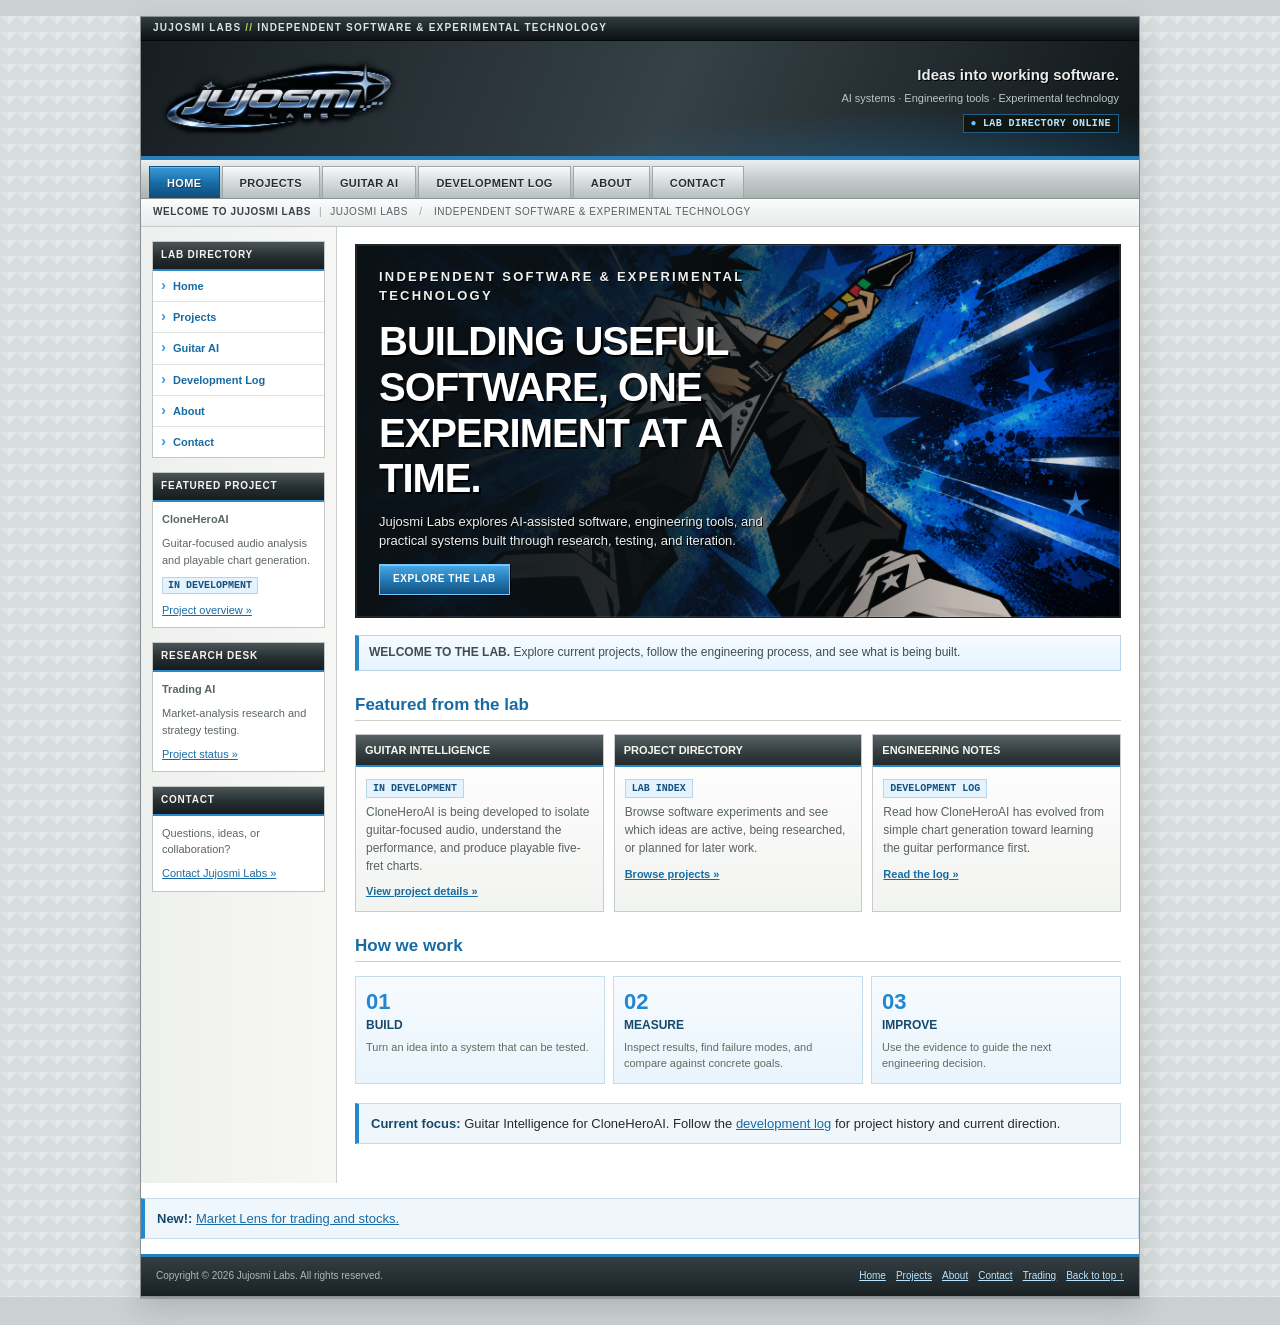
==== commit 5217190f: "Update index.html" ====
--- a/index.html
+++ b/index.html
@@ -47,9 +47,10 @@
   <div class="step"><span class="num">03</span><strong>IMPROVE</strong><p>Use the evidence to guide the next engineering decision.</p></div>
 </div>
 <div class="callout"><strong>Current focus:</strong> Guitar Intelligence for CloneHeroAI. Follow the <a href="devblog.html">development log</a> for project history and current direction.</div></main>
-<div class="callout"><strong>New!:</strong> <a href="trade.jujosmi.com">Market Lens for trading and stocks.</a></main>
+    </div>
+<div class="callout"><strong>New!:</strong> <a href="https://trade.jujosmi.com">Market Lens for trading and stocks.</a></main>
   </div>
-  <footer class="footer"><div>Copyright &copy; 2026 Jujosmi Labs. All rights reserved.</div><div class="footer-links"><a href="index.html">Home</a><a href="projects.html">Projects</a><a href="about.html">About</a><a href="contact.html">Contact</a><a href="trade.jujosmi.com">Trading</a><a href="#top">Back to top &uarr;</a></div></footer>
+  <footer class="footer"><div>Copyright &copy; 2026 Jujosmi Labs. All rights reserved.</div><div class="footer-links"><a href="index.html">Home</a><a href="projects.html">Projects</a><a href="about.html">About</a><a href="contact.html">Contact</a><a href="https://trade.jujosmi.com">Trading</a><a href="#top">Back to top &uarr;</a></div></footer>
 </div>
 </body>
-</html>+</html>
